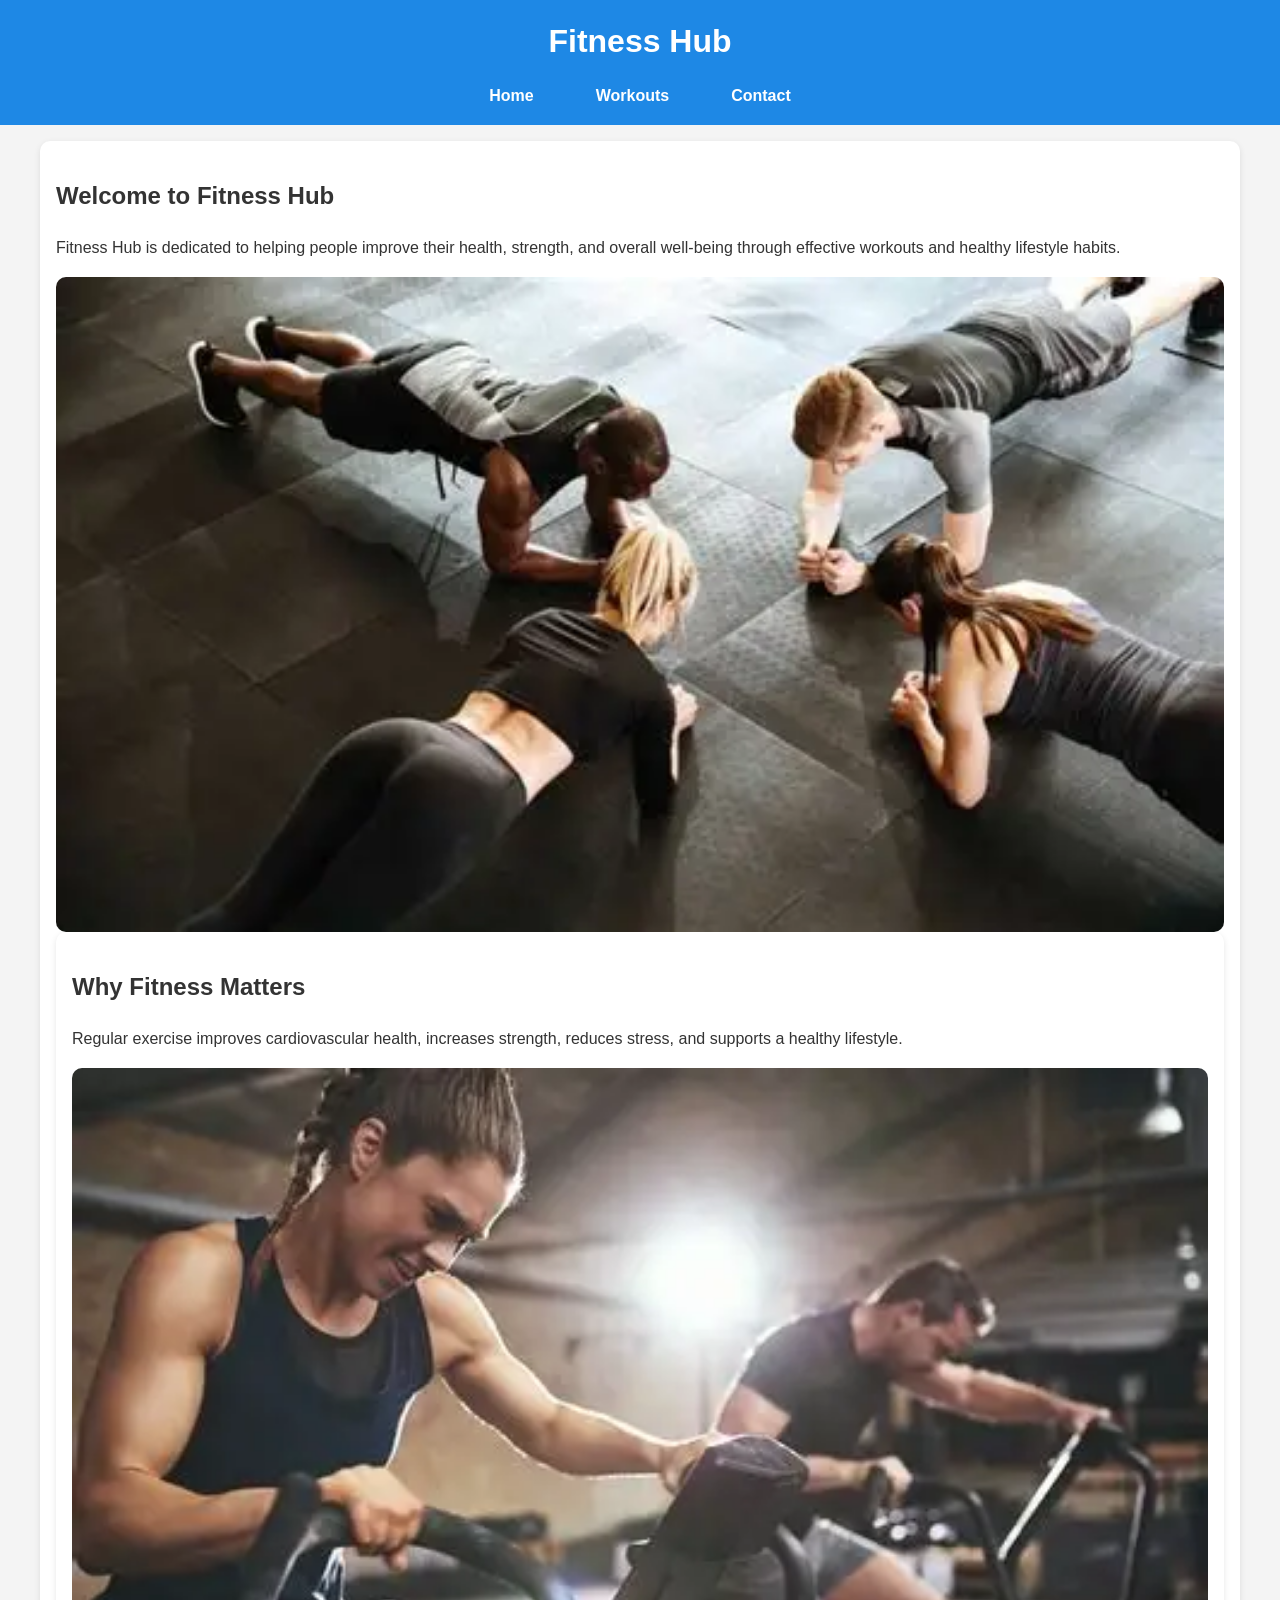
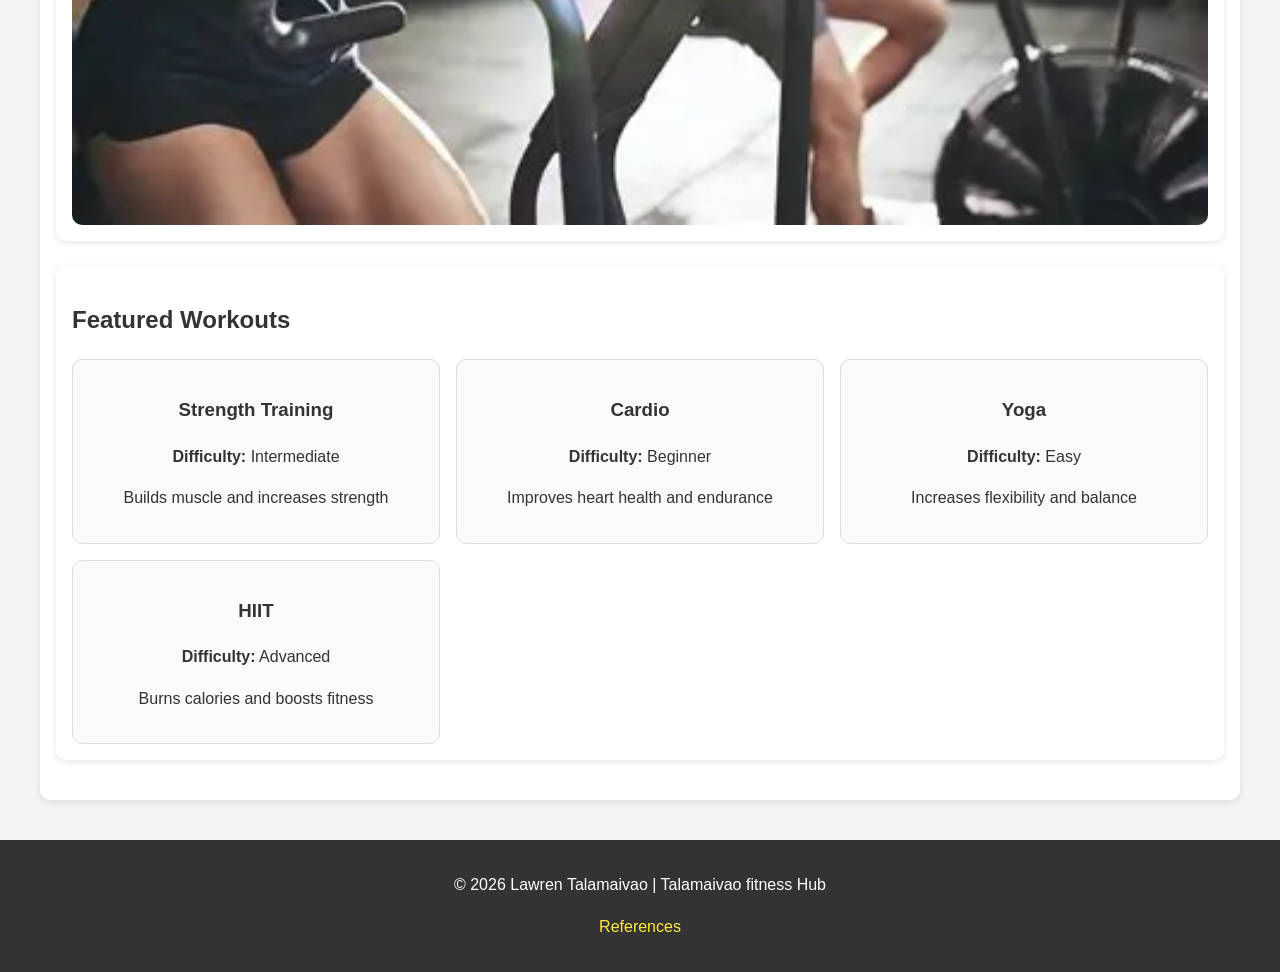
==== project/index.html @ 8574103b "Add Fitness Hub project content" ====
<!DOCTYPE html>
<html lang="en">
<head>
    <meta charset="UTF-8">
    <meta name="viewport" content="width=device-width, initial-scale=1.0">
    <meta name="description" content="Fitness Hub helps people achieve their fitness goals through workouts, nutrition tips, and healthy lifestyle guidance.">
    <meta name="author" content="Lawren Talamaivao">
    <title>Fitness Hub | Home</title>

    <link rel="stylesheet" href="styles/project.css">
    <script src="scripts/project.js"></script>
</head>
<body>

<header>
    <h1>Fitness Hub</h1>

    <nav>
        <a href="index.html">Home</a>
        <a href="attractions.html">Workouts</a>
        <a href="contact.html">Contact</a>
    </nav>
</header>

<main>
    <section>
        <h2>Welcome to Fitness Hub</h2>
        <p>
            Fitness Hub is dedicated to helping people improve their health,
            strength, and overall well-being through effective workouts and
            healthy lifestyle habits.
        </p>

        <img src="images/fitness.webp"
    </section>

    <section>
        <h2>Why Fitness Matters</h2>
        <p>
            Regular exercise improves cardiovascular health, increases strength,
            reduces stress, and supports a healthy lifestyle.
        </p>

        <img src="images/cardio.webp" alt="Cardio Workout">
    </section>

    <section>
        <h2>Featured Workouts</h2>

        <div id="workouts"></div>
    </section>
</main>

<footer>
    <p>&copy; 2026 Lawren Talamaivao | Talamaivao fitness Hub</p>
    <p><a href="references.html">References</a></p>
</footer>

</body>
</html>
---- project/styles/project.css ----
/* Google Font Fallback */
body {
    font-family: Arial, Helvetica, sans-serif;
    margin: 0;
    line-height: 1.6;
    background-color: #f4f4f4;
    color: #333;
}

/* Header */
header {
    background-color: #1e88e5;
    color: white;
    text-align: center;
    padding: 1rem;
}

header h1 {
    margin: 0;
}

/* Navigation */
nav {
    margin-top: 1rem;
}

nav a {
    color: white;
    text-decoration: none;
    margin: 0 15px;
    font-weight: bold;
}

nav a:hover {
    color: #ffeb3b;
}

/* Main Content */
main {
    max-width: 1200px;
    margin: auto;
    padding: 1rem;
}

/* Sections */
section {
    background-color: white;
    margin-bottom: 1.5rem;
    padding: 1rem;
    border-radius: 10px;
    box-shadow: 0 2px 6px rgba(0, 0, 0, 0.1);
}

/* Images */
img {
    width: 100%;
    height: auto;
    border-radius: 10px;
    display: block;
}

/* Workout Cards */
#workouts {
    display: grid;
    gap: 1rem;
}

.card {
    background-color: #fafafa;
    border: 1px solid #ddd;
    padding: 1rem;
    border-radius: 10px;
    text-align: center;
}

/* Form */
form {
    display: flex;
    flex-direction: column;
    gap: 0.75rem;
    background-color: white;
    padding: 1rem;
    border-radius: 10px;
}

label {
    font-weight: bold;
}

input,
textarea {
    padding: 0.75rem;
    border: 1px solid #ccc;
    border-radius: 5px;
}

button {
    background-color: #1e88e5;
    color: white;
    border: none;
    padding: 0.8rem;
    border-radius: 5px;
    cursor: pointer;
}

button:hover {
    background-color: #1565c0;
}

/* Message Area */
#message {
    margin-top: 1rem;
    font-weight: bold;
    color: green;
}

/* Footer */
footer {
    background-color: #333;
    color: white;
    text-align: center;
    padding: 1rem;
}

footer a {
    color: #ffeb3b;
    text-decoration: none;
}

footer a:hover {
    text-decoration: underline;
}

/* Desktop View */
@media screen and (min-width: 768px) {

    #workouts {
        grid-template-columns: repeat(3, 1fr);
    }

    nav {
        display: flex;
        justify-content: center;
        gap: 2rem;
    }
}
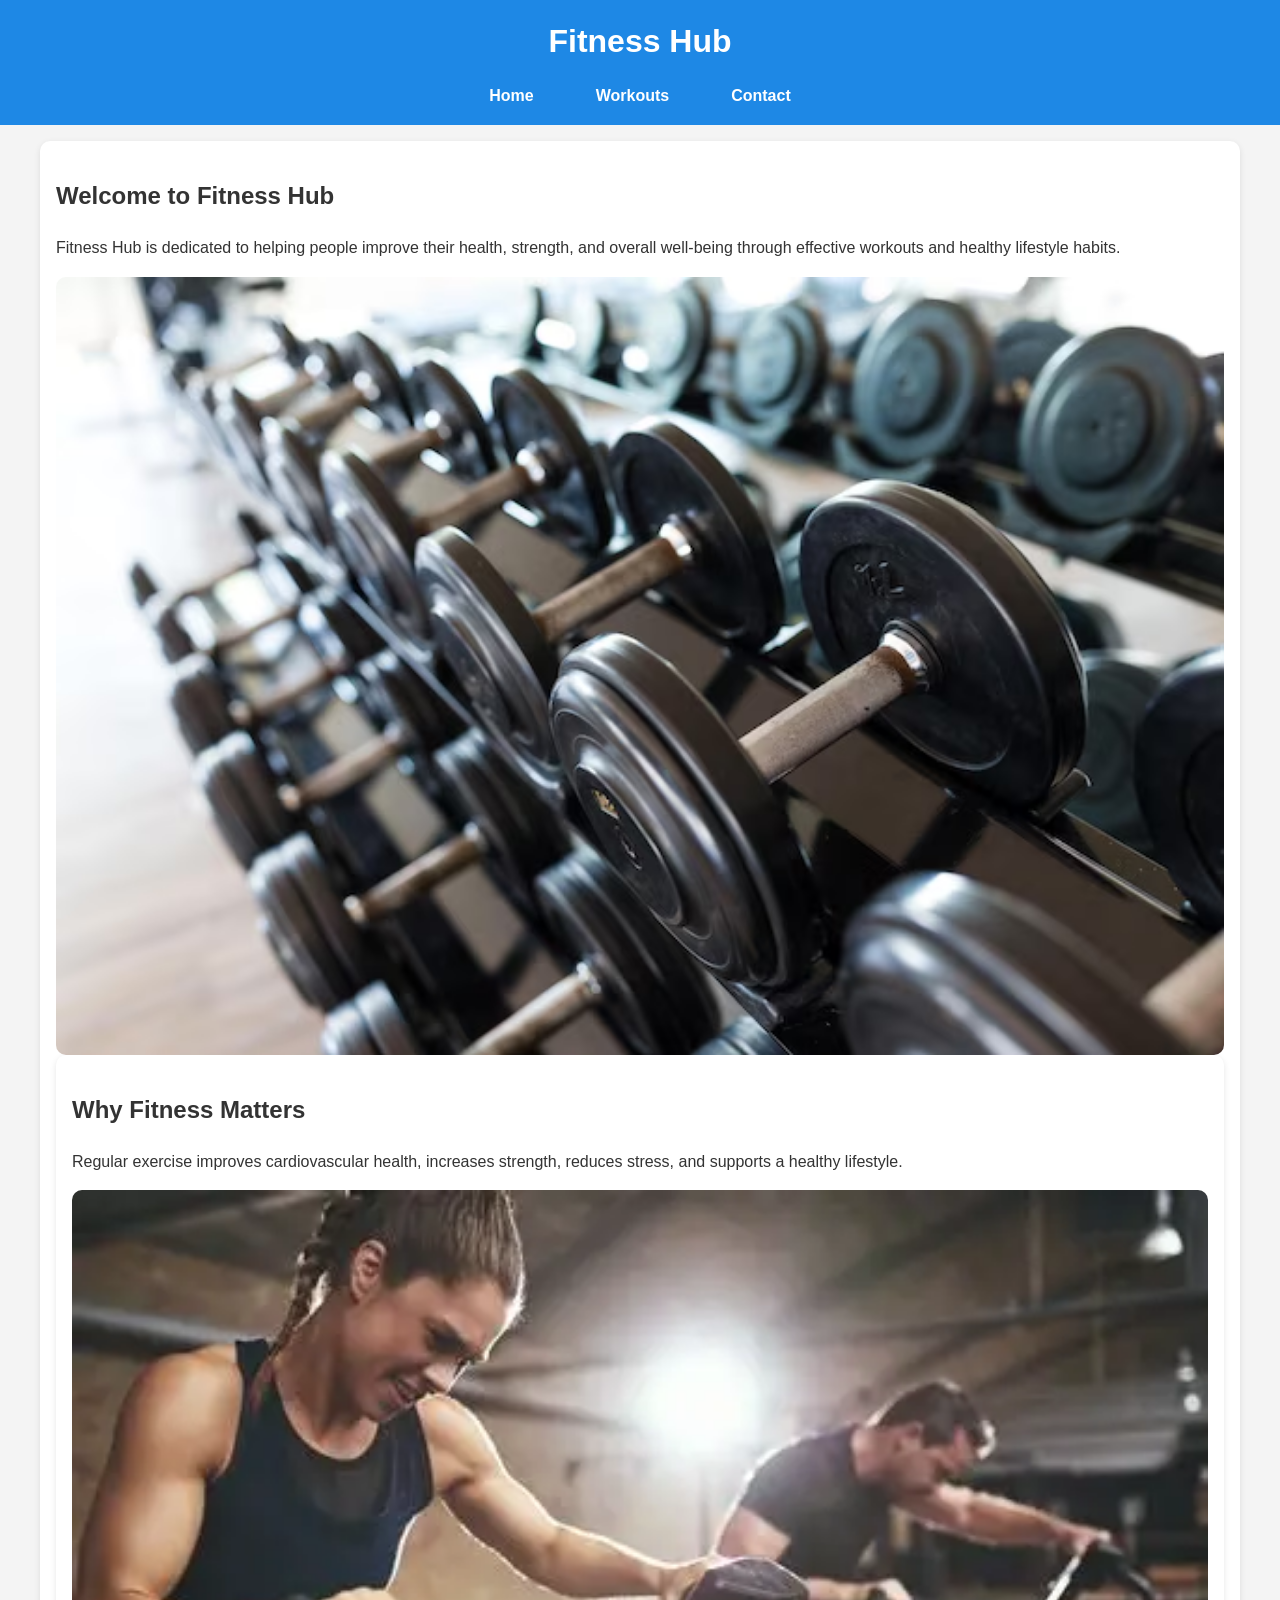
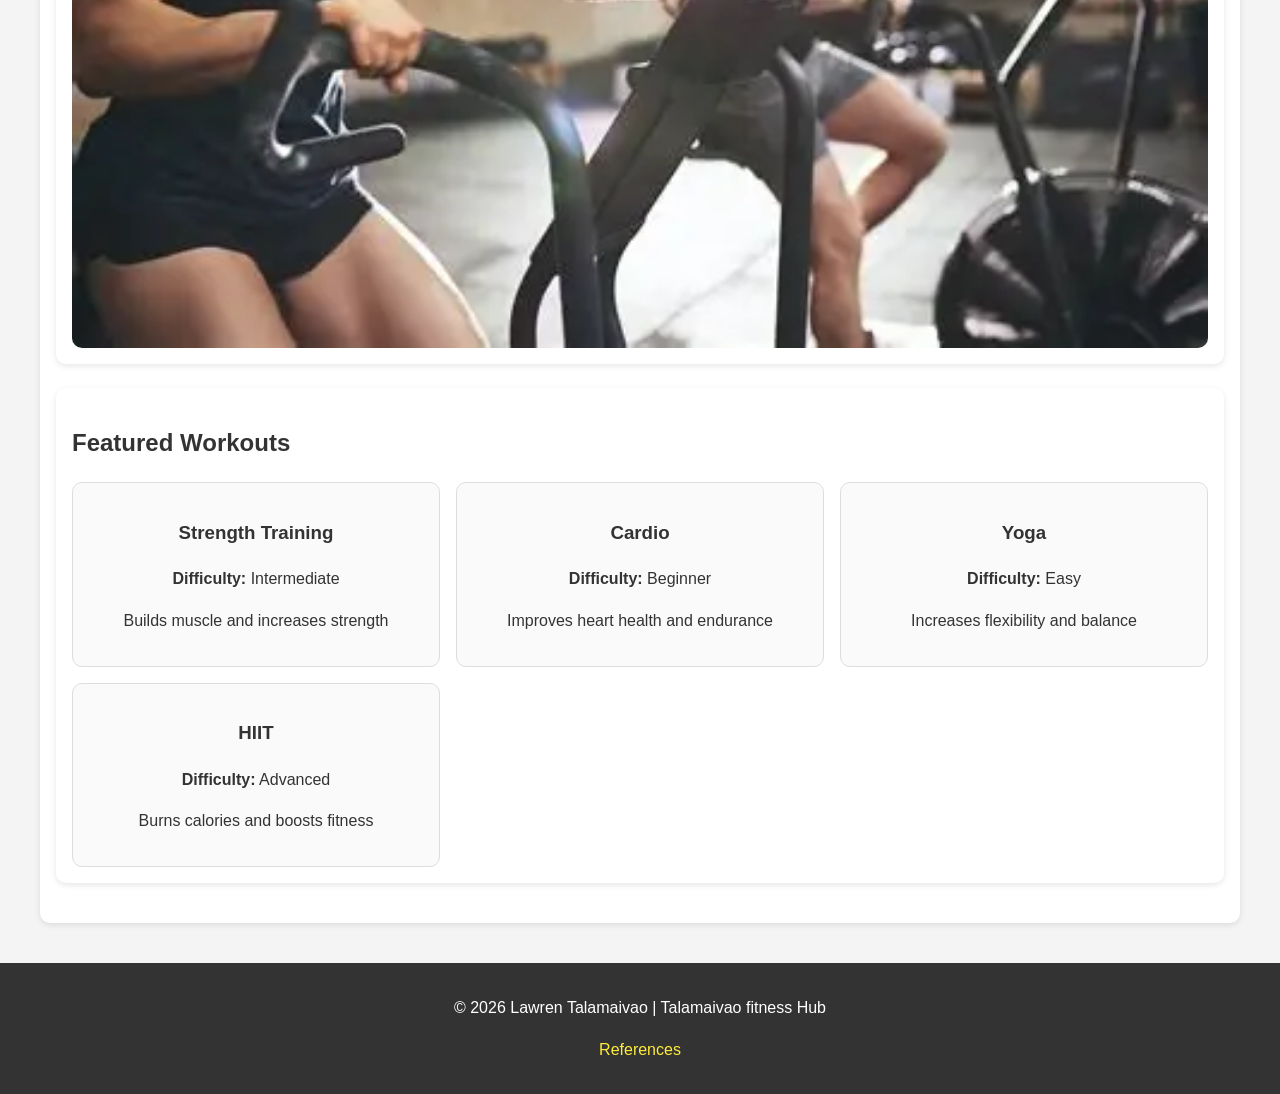
==== commit 5e94f706: "Update index.html" ====
--- a/project/index.html
+++ b/project/index.html
@@ -31,7 +31,7 @@
             healthy lifestyle habits.
         </p>
 
-        <img src="images/fitness.webp"
+        <img src="images/dumbell.avif"
     </section>
 
     <section>
@@ -57,4 +57,4 @@
 </footer>
 
 </body>
-</html>+</html>
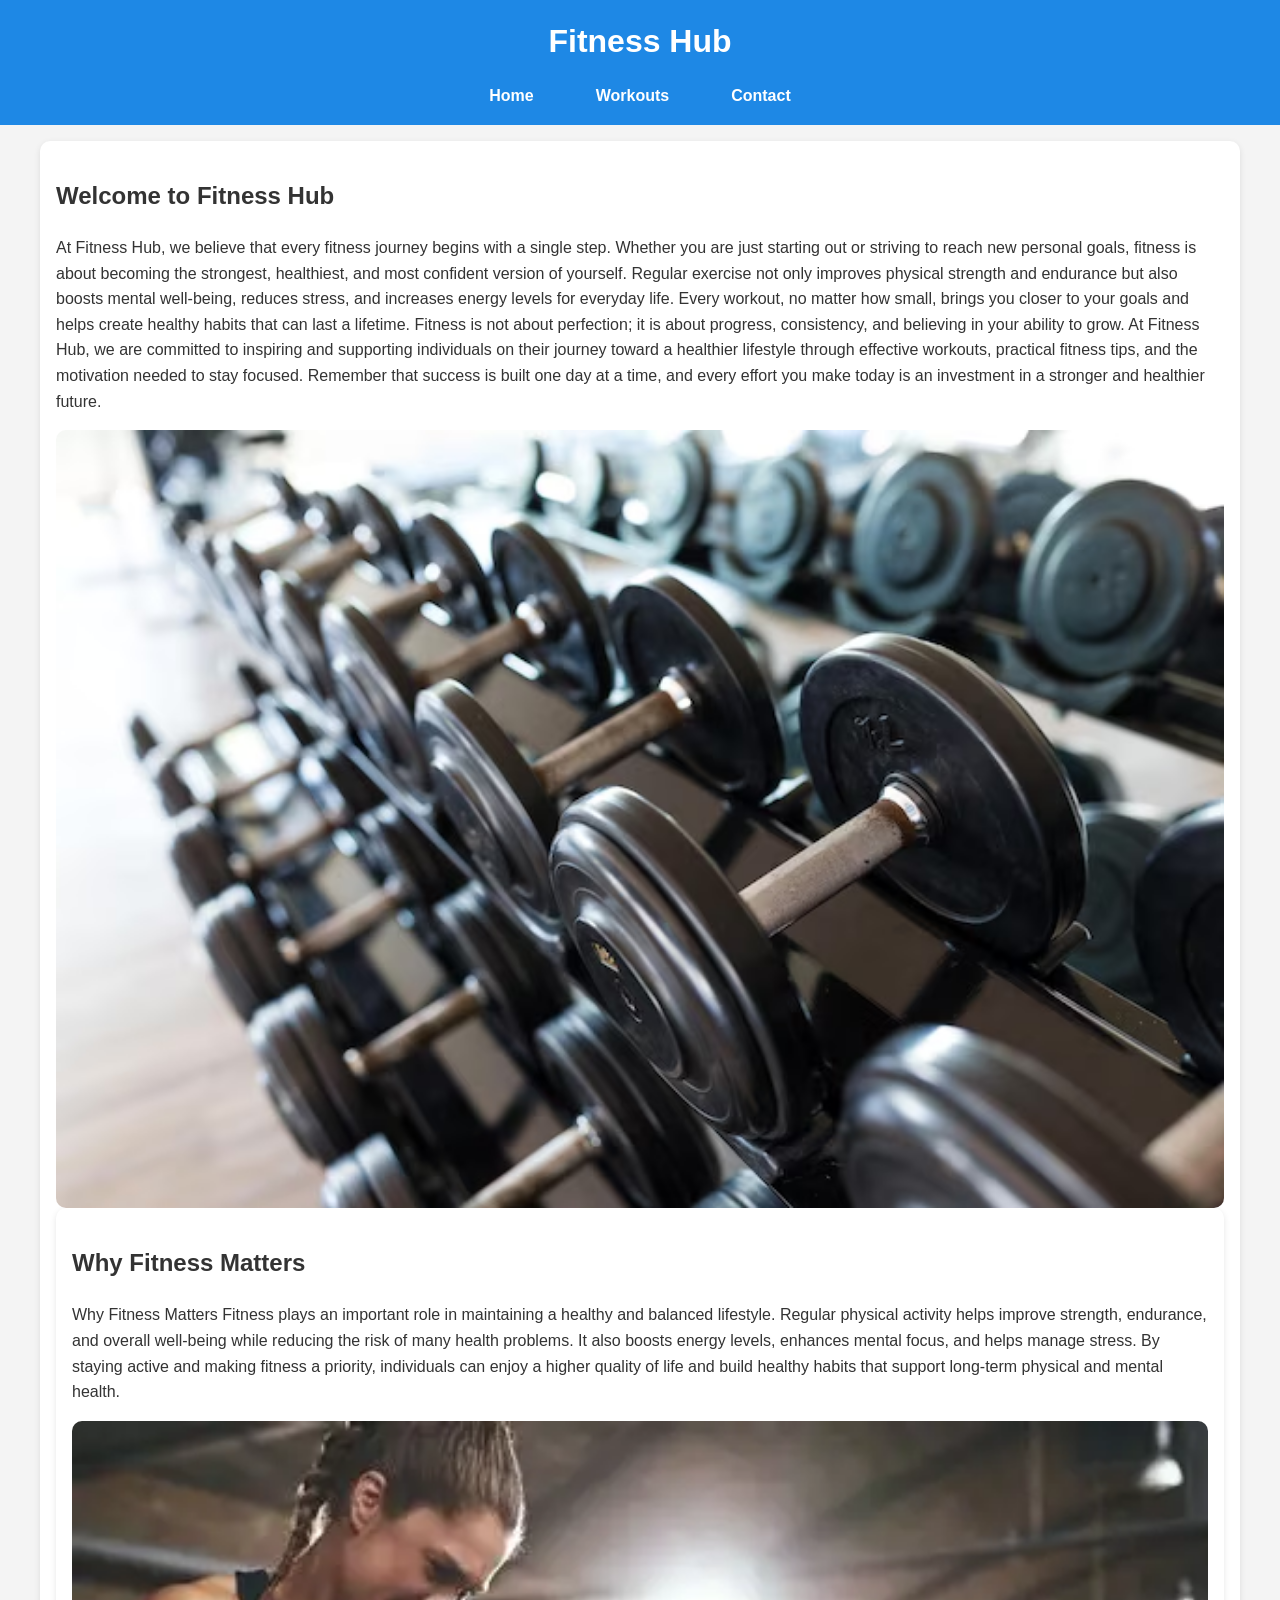
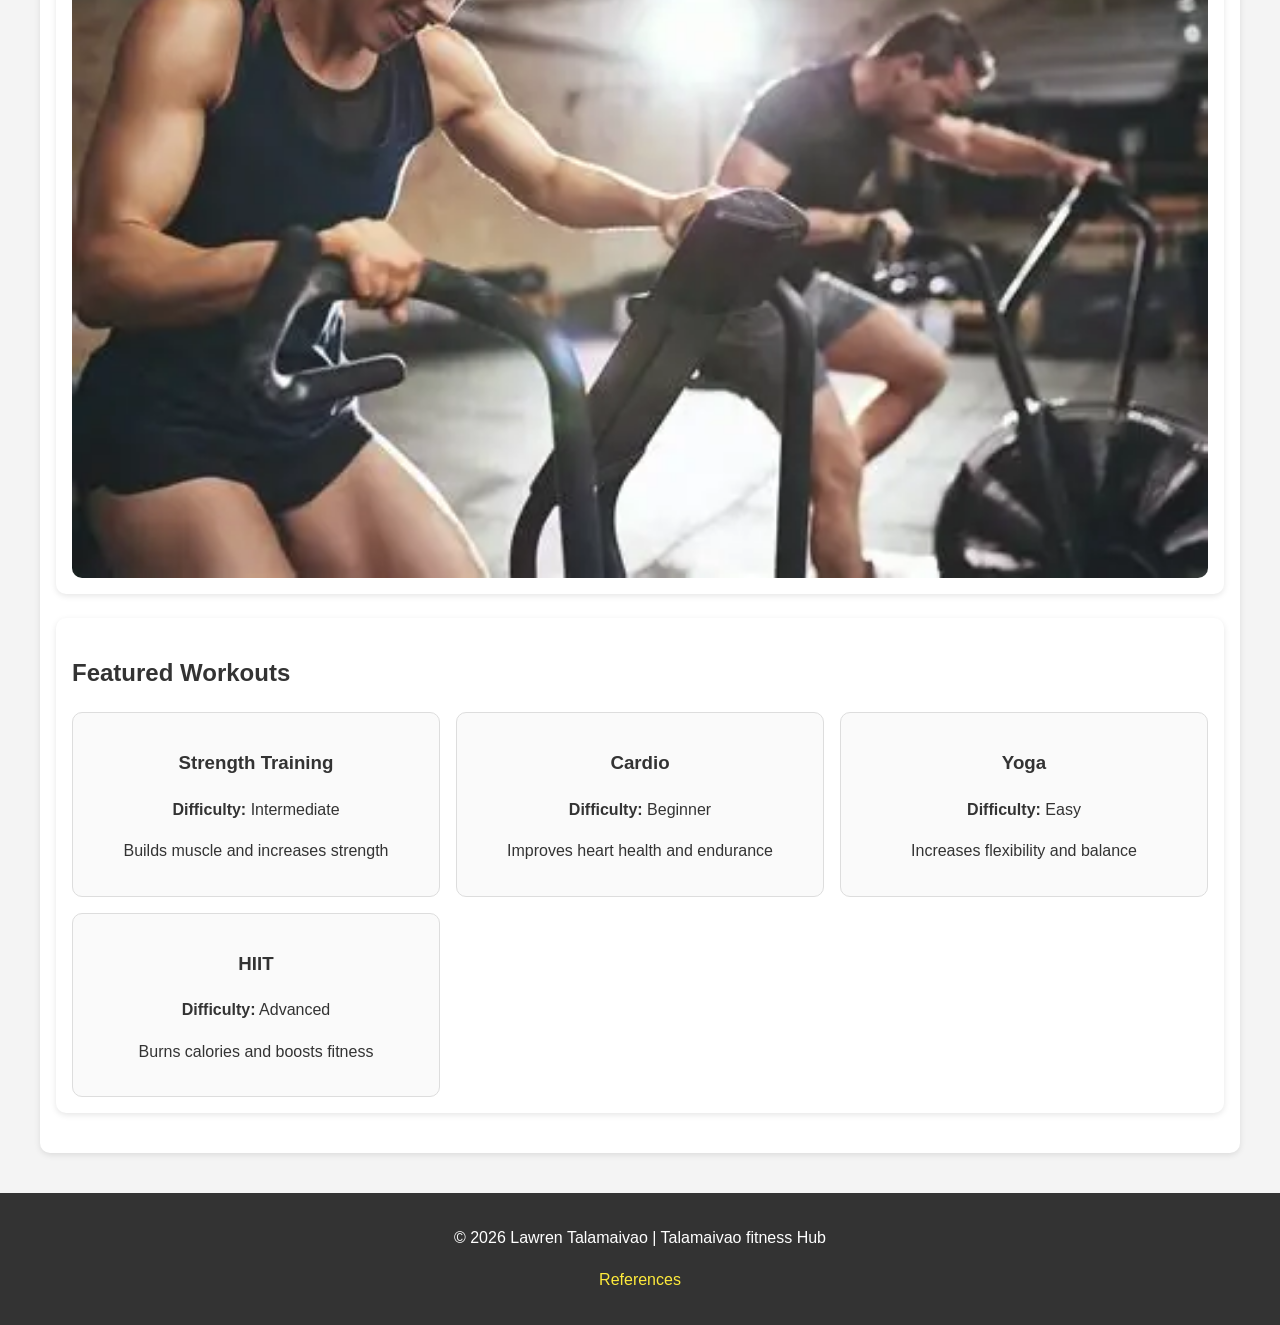
==== commit a811f389: "Update index.html" ====
--- a/project/index.html
+++ b/project/index.html
@@ -26,9 +26,11 @@
     <section>
         <h2>Welcome to Fitness Hub</h2>
         <p>
-            Fitness Hub is dedicated to helping people improve their health,
-            strength, and overall well-being through effective workouts and
-            healthy lifestyle habits.
+          At Fitness Hub, we believe that every fitness journey begins with a single step. Whether you are just starting out or striving to reach new personal goals, fitness is about becoming the strongest, healthiest, 
+            and most confident version of yourself. Regular exercise not only improves physical strength and endurance but also boosts mental well-being, reduces stress, and increases energy levels for everyday life. 
+            Every workout, no matter how small, brings you closer to your goals and helps create healthy habits that can last a lifetime. Fitness is not about perfection; it is about progress, consistency, and believing in your ability to grow.
+            At Fitness Hub, we are committed to inspiring and supporting individuals on their journey toward a healthier lifestyle through effective workouts, practical fitness tips, and the motivation needed to stay focused.
+            Remember that success is built one day at a time, and every effort you make today is an investment in a stronger and healthier future.
         </p>
 
         <img src="images/dumbell.avif"
@@ -37,8 +39,11 @@
     <section>
         <h2>Why Fitness Matters</h2>
         <p>
-            Regular exercise improves cardiovascular health, increases strength,
-            reduces stress, and supports a healthy lifestyle.
+           Why Fitness Matters
+
+          Fitness plays an important role in maintaining a healthy and balanced lifestyle. Regular physical activity helps improve strength, endurance,
+            and overall well-being while reducing the risk of many health problems. It also boosts energy levels, enhances mental focus, and helps manage stress. By staying active and making fitness a priority,
+            individuals can enjoy a higher quality of life and build healthy habits that support long-term physical and mental health.
         </p>
 
         <img src="images/cardio.webp" alt="Cardio Workout">
